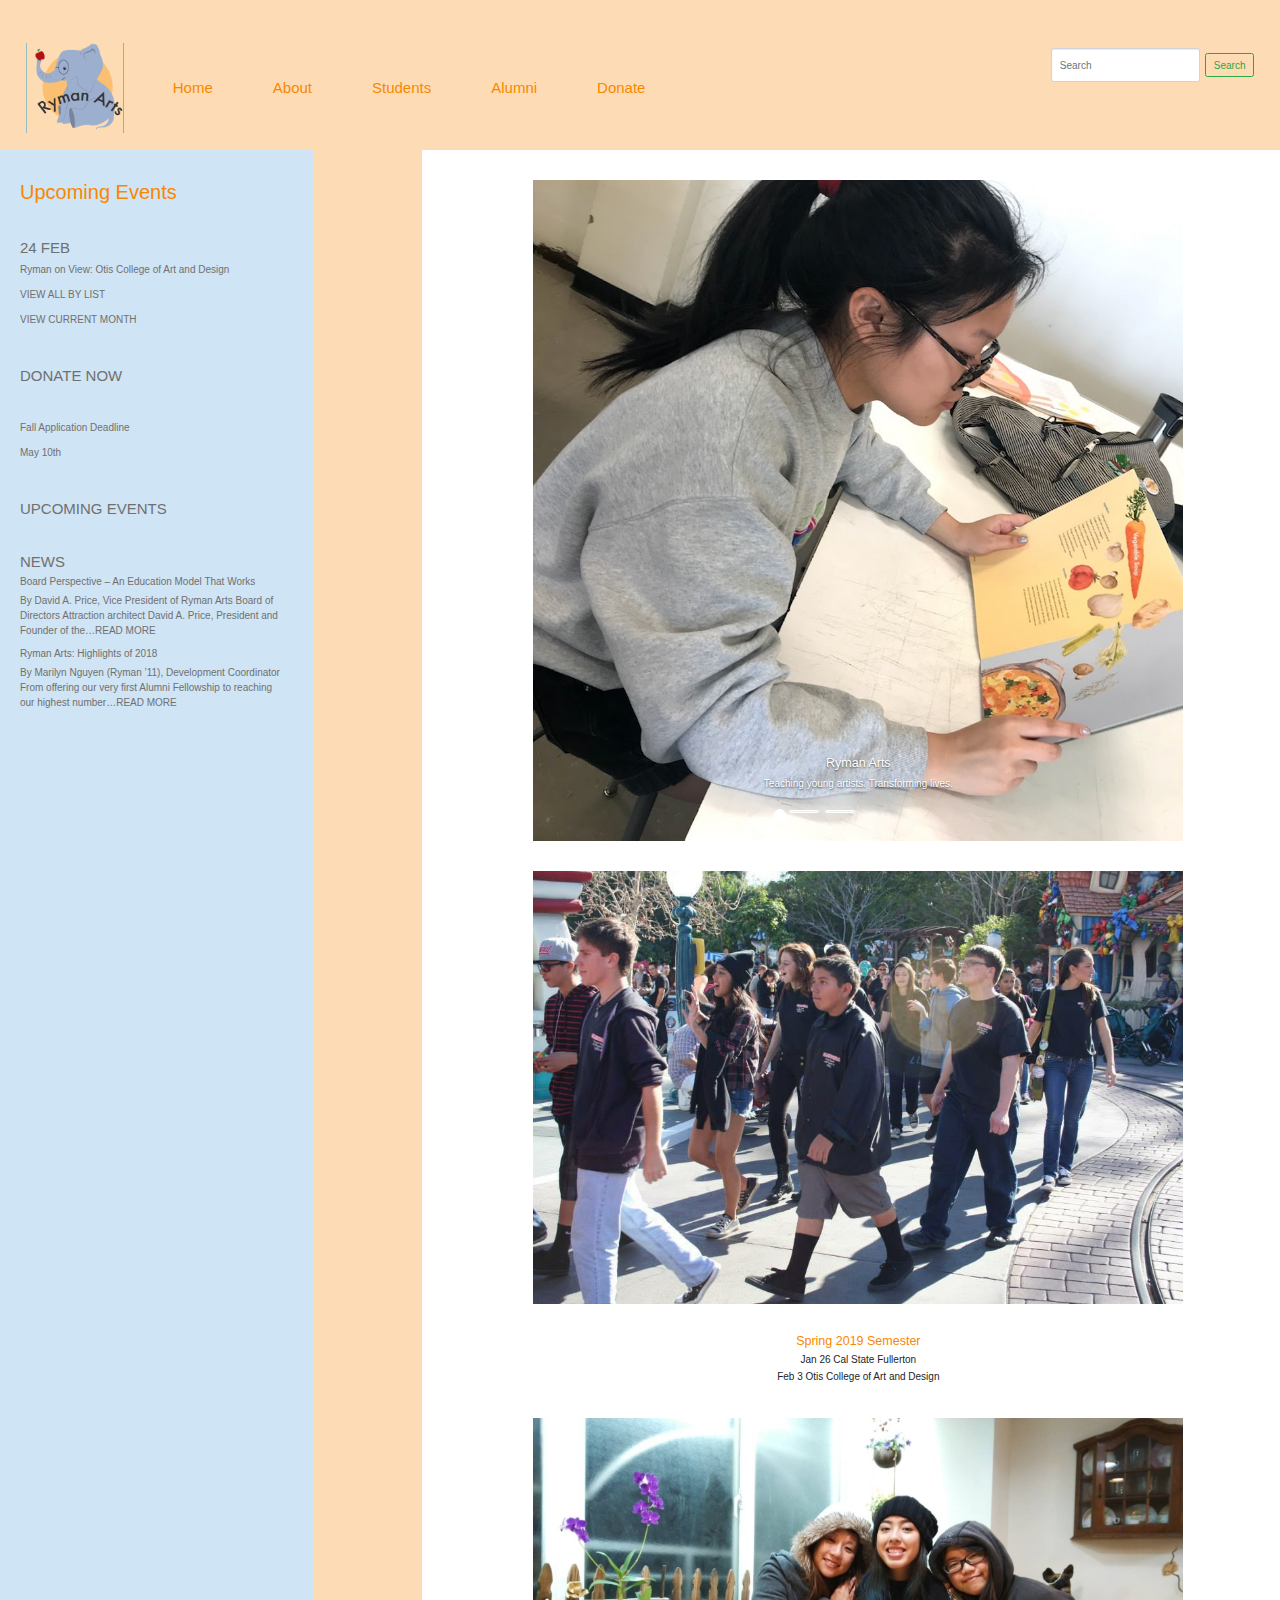
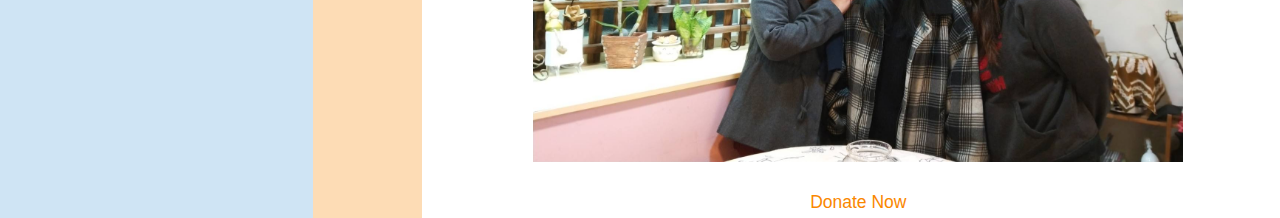
==== index.html @ 2bbf2f6f "blue side bar changed" ====
<!DOCTYPE html>
<html lang="en">

<head>
  <meta charset="utf-8">
  <title>Non Profit Page</title>
  <meta name="viewport" content="width=device-width, initial-scale=1">

  <!-- Bootstrap cdn -->
  <link rel="stylesheet" href="https://maxcdn.bootstrapcdn.com/bootstrap/4.1.3/css/bootstrap.min.css">
  <script src="https://ajax.googleapis.com/ajax/libs/jquery/3.2.1/jquery.min.js"></script>
  <script src="https://maxcdn.bootstrapcdn.com/bootstrap/3.3.7/js/bootstrap.min.js"></script>
  <link rel="stylesheet" href="https://cdnjs.cloudflare.com/ajax/libs/animate.css/3.5.2/animate.min.css">

  <!-- link to animation -->
  <link rel="stylesheet" href="https://cdnjs.cloudflare.com/ajax/libs/animate.css/3.5.2/animate.min.css">

  <!-- Font Awesome Glyphicons -->
  <link rel="stylesheet" href="https://use.fontawesome.com/releases/v5.7.2/css/all.css"
    integrity="sha384-fnmOCqbTlWIlj8LyTjo7mOUStjsKC4pOpQbqyi7RrhN7udi9RwhKkMHpvLbHG9Sr" crossorigin="anonymous">

  <!-- locall css style-->
  <link rel="stylesheet" href="assets/css/homepage.css">

  <!--social media buttons and login-->
  <meta name="viewport" content="width=device-width, initial-scale=1">
  <link rel="stylesheet" href="https://cdnjs.cloudflare.com/ajax/libs/font-awesome/4.7.0/css/font-awesome.min.css">
  <meta name="viewport" content="width=device-width, initial-scale=1">
  <link rel="stylesheet" href="https://maxcdn.bootstrapcdn.com/bootstrap/3.3.7/css/bootstrap.min.css">
  <script src="https://ajax.googleapis.com/ajax/libs/jquery/3.2.1/jquery.min.js"></script>
  <script src="https://maxcdn.bootstrapcdn.com/bootstrap/3.3.7/js/bootstrap.min.js"></script>

  <!-- MUY IMPORTANTE DOCUMENTATION -->
  <!-- https://getbootstrap.com/docs/4.0/components/navbar/ -->
  <!-- Required meta tags -->
  <meta charset="utf-8">
  <meta name="viewport" content="width=device-width, initial-scale=1, shrink-to-fit=no">

  <!-- Bootstrap CSS -->
  <!-- Bootstrap CSS -->
  <link rel="stylesheet" href="https://stackpath.bootstrapcdn.com/bootstrap/4.1.3/css/bootstrap.min.css">

  <!-- Optional JavaScript -->
  <script src="https://code.jquery.com/jquery-3.3.1.slim.min.js" crossorigin="anonymous"></script>
  <script src="https://cdnjs.cloudflare.com/ajax/libs/popper.js/1.14.3/umd/popper.min.js"></script>
  <script src="https://stackpath.bootstrapcdn.com/bootstrap/4.1.3/js/bootstrap.min.js"></script>

  <title>Navbars</title>
  <!-- common local css stylesheet -->
  <!-- <link rel="stylesheet" href="assets/css/style.css"> -->
  <link rel="stylesheet" href="assets/css/homepage.css">

</head>


<body style="background-color: #fddcb5">

  <!-- <nav class="navbar navbar-static-top navbar-light">
        <a class="navbar-brand" href="https://rcwong3.github.io/rymanArts/">
          <img src="assets/images/logo.png" width="130px" height="120px" alt="logo" height="" width="">
        </a>
        <div id="nav-contents">
          <div id="search-bar-contents">
            <form class="search-bar-expand" action="">
              <input type="search" id="search-input">
              <i class="fa fa-search expando"></i>
            </form>
          </div>
     
          <div id="toggle-contents">
            <button class="navbar-toggler" type="button" data-toggle="collapse" data-target="#collapsibleNavbar">
              <i class="fa fa-bars">
              </i>
            </button>
          </div>
        </div>
        <div class="collapse navbar-collapse" id="collapsibleNavbar">
          <ul class="navbar-nav mr-auto">
            <form class="form-inline">
              <li class="nav-item active col-sm-6 col-md-2 col-lg-2">
                <a class="nav-link" href="link">Home</a>
              </li>
              <li class="nav-item active col-sm-6 col-md-2 col-lg-2">
                <a class="nav-link" href="link">About Us</a>
              </li>
              <li class="nav-item active col-sm-6 col-md-2 col-lg-2">
                <a class="nav-link" href="link">Events</a>
              </li>
              <li class="nav-item active col-sm-6 col-md-2 col-lg-2">
                <a class="nav-link" href="linkr">CPR</a>
              </li>
              <li class="nav-item active col-sm-6 col-md-2 col-lg-2">
                <a class="nav-link" href="link">Donate</a>
              </li>
              <li class="nav-item active col-sm-6 col-md-2 col-lg-2">
                <a class="nav-link" href="link">Services Provided</a>
              </li>
            </form>
          </ul>
        </div>
      </nav> -->

  <nav class="navbar navbar-expand-lg navbar-light bg-light my-custom-nav">
    <a class="navbar-brand" href="index.html"><img src="assets/images/logo.png" class="img-fluid my-website-logo"></a>
    <button class="navbar-toggler" type="button" data-toggle="collapse" data-target="#navbarSupportedContent"
      aria-controls="navbarSupportedContent" aria-expanded="false" aria-label="Toggle navigation">
      <span class="navbar-toggler-icon"></span>
    </button>

    <div class="collapse navbar-collapse" id="navbarSupportedContent">
      <ul class="navbar-nav mr-auto">
        <li class="nav-item active custom-active-tab">
          <a class="nav-link" href="index.html">
            <h4 class="orange-text navbar-pad">Home</h4>
          </a>
        </li>
        <li class="nav-item active custom-active-tab">
          <a class="nav-link" href="about.html">
            <h4 class="orange-text navbar-pad">About</h4>
          </a>
        </li>
        <li class="nav-item active custom-active-tab">
          <a class="nav-link" href="students.html">
            <h4 class="orange-text navbar-pad">Students</h4>
          </a>
        </li>
        <li class="nav-item active custom-active-tab">
          <a class="nav-link" href="students.html">
            <h4 class="orange-text navbar-pad">Alumni</h4>
          </a>
        </li>
        <li class="nav-item active custom-active-tab">
          <a class="nav-link" href="students.html">
            <h4 class="orange-text navbar-pad">Donate</h4>
          </a>
        </li>
      </ul>
      <form class="form-inline my-2 my-lg-0">
        <input class="form-control mr-sm-2" type="search" placeholder="Search" aria-label="Search">
        <button class="btn btn-outline-success my-2 my-sm-0" type="submit">Search</button>
      </form>
    </div>



  </nav>


  <div class="container"></div>


  <div class="row">
    <div class="col-sm-3 side-blue">
      <div class="side-pad">
        <h2 class="orange-text">Upcoming Events</h2>
        <div class="section">
          <h4 class="dark-gray-text">24 FEB</h4>
          <p class="dark-gray-text">Ryman on View: Otis College of Art and Design</p>
          <a href="#">
            <P class="dark-gray-text">VIEW ALL BY LIST</P>
          </a>
          <a href="#">
            <P class="dark-gray-text">VIEW CURRENT MONTH</P>
          </a>
        </div>
        <div class="section">
          <a href="#">
            <h4 class="dark-gray-text">DONATE NOW</h4>
          </a>
        </div>
        <div class="section">
          <p class="dark-gray-text">Fall Application Deadline</p>
          <p class="dark-gray-text">May 10th</p>
        </div>
        <div class="section">
          <a href="#">
            <h4 class="dark-gray-text">UPCOMING EVENTS</h4>
          </a>
        </div>
        <div class="section">
          <a href="#">
            <h4 class="dark-gray-text">NEWS</h4>
          </a>
        </div>
        <div>
          <h6 class="dark-gray-text">Board Perspective – An Education Model That Works</h6>
          <p class="dark-gray-text">By David A. Price, Vice President of Ryman Arts Board of Directors Attraction
            architect David A. Price,
            President and Founder of the…READ MORE</p>
        </div>
        <div>
          <h6 class="dark-gray-text">Ryman Arts: Highlights of 2018</h6>
          <p class="dark-gray-text">By Marilyn Nguyen (Ryman ’11), Development Coordinator From offering our very first
            Alumni Fellowship to
            reaching our highest number…READ MORE</p>
        </div>
      </div>
    </div>


    <div class="col-1 ligtorange"></div>
    <div class="col-8 white">
      <div class="middle-pad1"></div>

      <div class="bd-example">

        <div id="carouselExampleCaptions" class="carousel slide" data-ride="carousel">
          <ol class="carousel-indicators">
            <li data-target="#carouselExampleCaptions" data-slide-to="0" class="active"></li>
            <li data-target="#carouselExampleCaptions" data-slide-to="1"></li>
            <li data-target="#carouselExampleCaptions" data-slide-to="2"></li>
          </ol>
          <div class="carousel-inner">
            <div class="carousel-item active">
              <img src="assets/images/jocelynAbout.jpg" class="d-block img-fluid image-center" width="650px"
                height="660px" alt="Jocelyn Slide">
              <div class="carousel-caption d-none d-md-block">
                <h5>Ryman Arts</h5>
                <p>Teaching young artists. Transforming lives.</p>
              </div>
            </div>
            <div class="carousel-item">
              <img src="assets/images/jesseSlide.jpg" class="d-block img-fluid image-center" width="650px"
                height="660px" alt="Jesse Slide">
              <div class="carousel-caption d-none d-md-block">
                <h5>Meeting a Vital Need</h5>
                <p>to foster the education of young artists</p>
              </div>
            </div>
            <div class="carousel-item">
              <img src="assets/images/graduationSlide.jpg" class="d-block img-fluid image-center" width="650px"
                height="660px" alt="Jasmine Slide">
              <div class="carousel-caption d-none d-md-block">
                <h5>Transforming Lives</h5>
                <p>by creating opportunities for artistic and personal growth</p>
              </div>
            </div>
          </div>
          <a class="carousel-control-prev" href="#carouselExampleCaptions" role="button" data-slide="prev">
            <span class="carousel-control-prev-icon" aria-hidden="true"></span>
            <span class="sr-only">Previous</span>
          </a>
          <a class="carousel-control-next" href="#carouselExampleCaptions" role="button" data-slide="next">
            <span class="carousel-control-next-icon" aria-hidden="true"></span>
            <span class="sr-only">Next</span>
          </a>
        </div>
      </div>


      <div class="section">
        <img src="assets/images/group.jpg" class="image-center img-fluid" width="650px" height="420px">
      </div>

      <div class="section">
        <h5 class="center orange-text">Spring 2019 Semester</h5>
        <h6 class="center">Jan 26 Cal State Fullerton</h6>
        <h6 class="center">Feb 3 Otis College of Art and Design</h6>
      </div>

      <div class="section">
        <img src="assets/images/group2.jpg" class="image-center img-fluid" width="650px" height="350">
      </div>

      <div class="section">
        <a href="#">
          <h3 class="center orange-text">Donate Now</h3>
        </a>

      </div>
    </div>
  </div>





  </div>
</body>

</html>
---- assets/css/homepage.css ----
img.img-fluid.my-website-logo {
  max-width: 100%;
  height: 90px;
}
nav.my-custom-nav {
  height: 130px;
  background-color:#fddcb5!important;
}


.navbar {
  height:auto;
}
#navbar-toggler {
  box-align:right;
}
.bg-custom {
  background-color:#fddcb5;
}

.navbar-pad{
  padding-top: 50px;
  padding-right:50px;
}
.dot {
  height: 25px;
  width: 25px;
  background-color: #F89521;
  border-radius: 50%;
  display: inline-block;  
}
.white{
  background:#FFFFFF;
}
.side-blue{
  background:#CFE4F4
}
.lightorange{
  background:#fddcb5;
}
.orange{
  background:#F9A746;
}

.orange-text{
  color:#FA8700;
}
.dark-gray-text{
  color:#707070;
}
.side-pad {
  padding-top: 30px;
  padding-right: 10px;
  padding-bottom: 30px;
  padding-left: 20px;
}

.section {
  padding-top: 30px;
}
.middle-pad1{
  padding-bottom: 30px;
  padding-left: 50px;
}
.center{
  text-align: center;
}

.image-center{
  display: block;
  margin-left: auto;
  margin-right: auto;
}

.img-fluid{ max-width: 100%; 
  height: auto;
}

.fa {
  padding-top: 20px;
  font-size: 30px;
  width: 50px;
  height:50px;
  text-align: center;
  text-decoration: none;
  margin: 5px 2px;
  border-radius: 50%;
}
.fa:hover {
    opacity: 0.7;
}
.fa-instagram {
  background: #125688;
  color: white;
}
.fa-facebook {
  background: #3B5998;
  color: white;
}
.fa-twitter {
  background: #55ACEE;
  color: white;
}
.fa-google {
  background: #dd4b39;
  color: white;
}
---- assets/css/homepage.css ----
img.img-fluid.my-website-logo {
  max-width: 100%;
  height: 90px;
}
nav.my-custom-nav {
  height: 130px;
  background-color:#fddcb5!important;
}


.navbar {
  height:auto;
}
#navbar-toggler {
  box-align:right;
}
.bg-custom {
  background-color:#fddcb5;
}

.navbar-pad{
  padding-top: 50px;
  padding-right:50px;
}
.dot {
  height: 25px;
  width: 25px;
  background-color: #F89521;
  border-radius: 50%;
  display: inline-block;  
}
.white{
  background:#FFFFFF;
}
.side-blue{
  background:#CFE4F4
}
.lightorange{
  background:#fddcb5;
}
.orange{
  background:#F9A746;
}

.orange-text{
  color:#FA8700;
}
.dark-gray-text{
  color:#707070;
}
.side-pad {
  padding-top: 30px;
  padding-right: 10px;
  padding-bottom: 30px;
  padding-left: 20px;
}

.section {
  padding-top: 30px;
}
.middle-pad1{
  padding-bottom: 30px;
  padding-left: 50px;
}
.center{
  text-align: center;
}

.image-center{
  display: block;
  margin-left: auto;
  margin-right: auto;
}

.img-fluid{ max-width: 100%; 
  height: auto;
}

.fa {
  padding-top: 20px;
  font-size: 30px;
  width: 50px;
  height:50px;
  text-align: center;
  text-decoration: none;
  margin: 5px 2px;
  border-radius: 50%;
}
.fa:hover {
    opacity: 0.7;
}
.fa-instagram {
  background: #125688;
  color: white;
}
.fa-facebook {
  background: #3B5998;
  color: white;
}
.fa-twitter {
  background: #55ACEE;
  color: white;
}
.fa-google {
  background: #dd4b39;
  color: white;
}
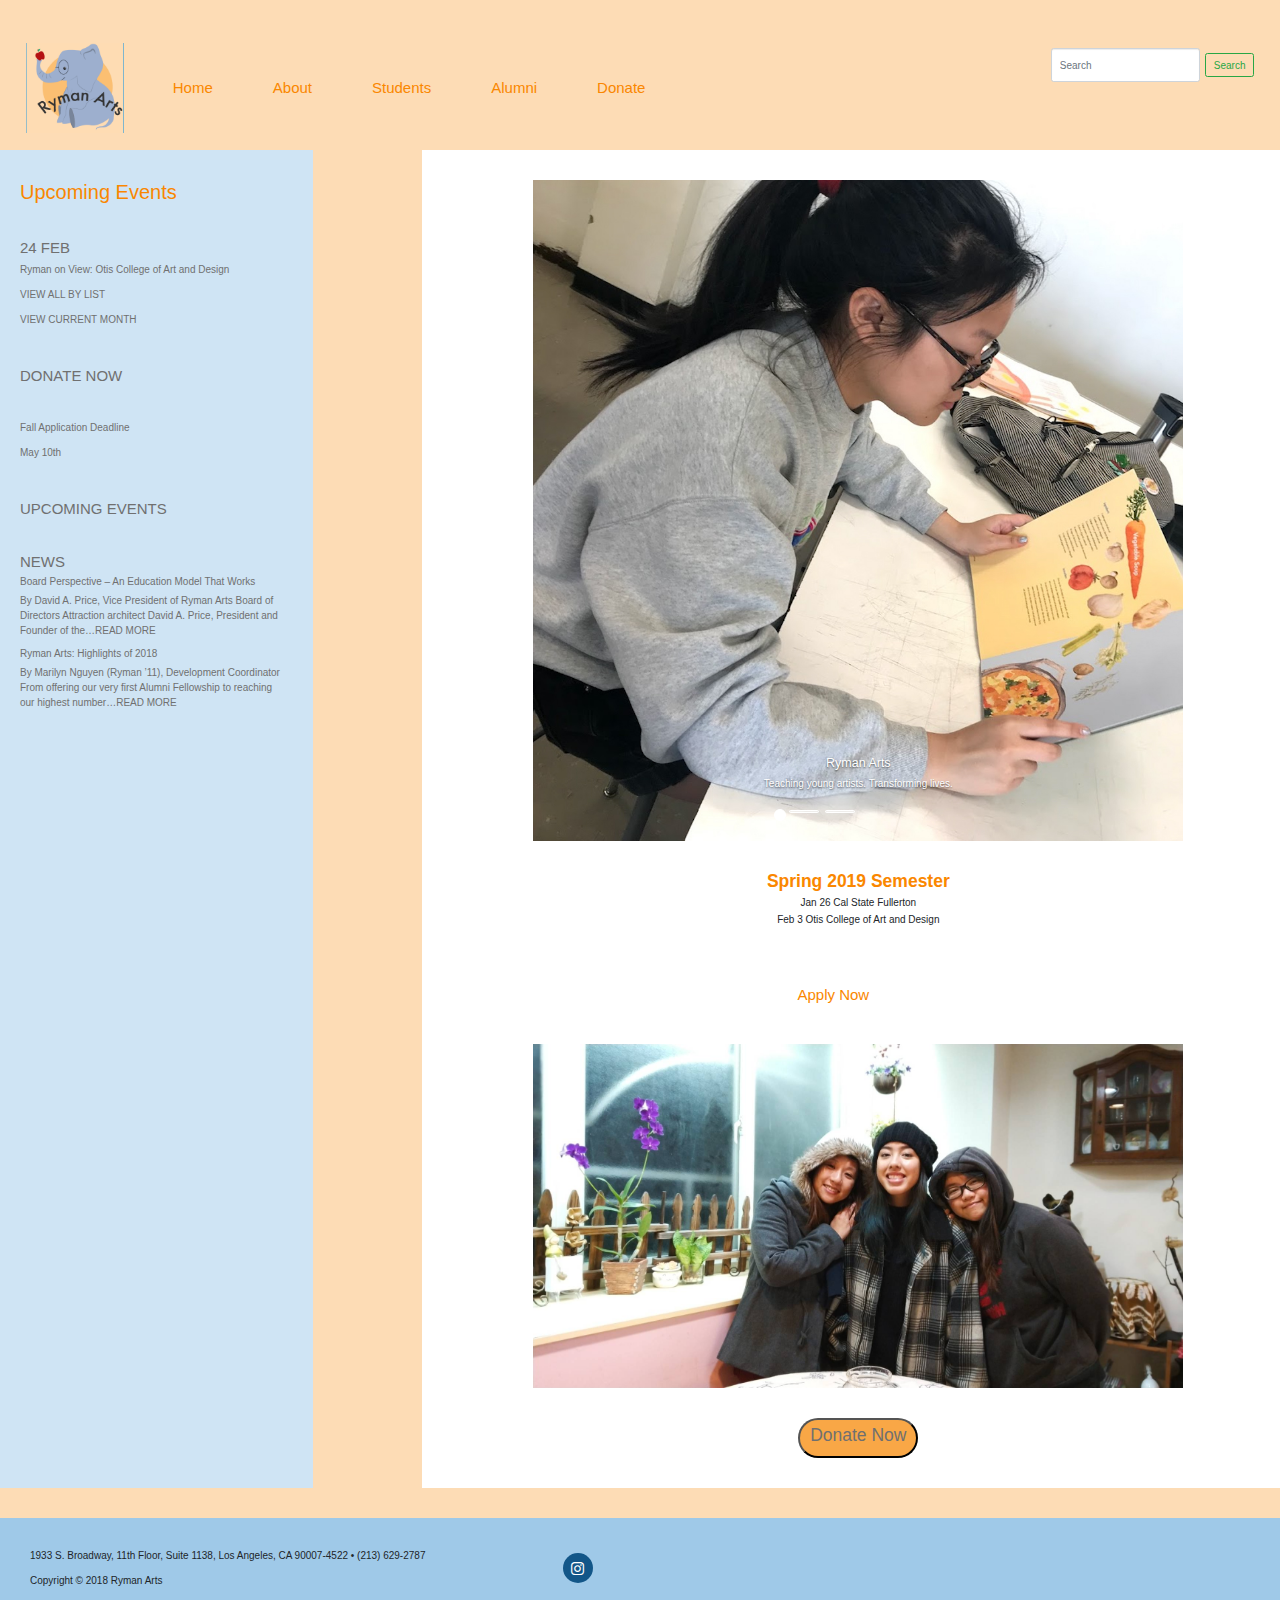
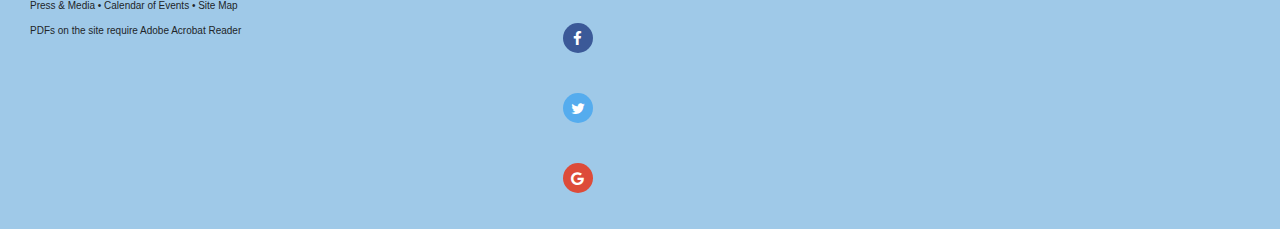
==== commit 487f9b15: "alumni images and descriptoins" ====
--- a/index.html
+++ b/index.html
@@ -125,7 +125,7 @@
           </a>
         </li>
         <li class="nav-item active custom-active-tab">
-          <a class="nav-link" href="students.html">
+          <a class="nav-link" href="alumni.html">
             <h4 class="orange-text navbar-pad">Alumni</h4>
           </a>
         </li>
@@ -198,7 +198,7 @@
     </div>
 
 
-    <div class="col-1 ligtorange"></div>
+    <div class="col-1"></div>
     <div class="col-8 white">
       <div class="middle-pad1"></div>
 
@@ -247,25 +247,52 @@
         </div>
       </div>
 
-
       <div class="section">
-        <img src="assets/images/group.jpg" class="image-center img-fluid" width="650px" height="420px">
-      </div>
-
-      <div class="section">
-        <h5 class="center orange-text">Spring 2019 Semester</h5>
+        <h3 class="center orange-text"><strong>Spring 2019 Semester</strong></h3>
         <h6 class="center">Jan 26 Cal State Fullerton</h6>
         <h6 class="center">Feb 3 Otis College of Art and Design</h6>
+        <a class="nav-link" href="#">
+            <h4 class="text-center orange-text navbar-pad">Apply Now</h4>
+        </a> 
       </div>
 
       <div class="section">
         <img src="assets/images/group2.jpg" class="image-center img-fluid" width="650px" height="350">
       </div>
 
+      
+<div class="section center section-bottom">
+    <button type="button" class="orange btn-lg rounded-button">
+        <a href="#"></a>
+      <h3 class="dark-gray-text">Donate Now</h3>
+      </button>
+</div>
+     
+    </div>
+  </div>
+
+  <div class="row section">
+    <div class="col-5 footer-blue">
       <div class="section">
-        <a href="#">
-          <h3 class="center orange-text">Donate Now</h3>
-        </a>
+        <p class="section-side">1933 S. Broadway, 11th Floor, Suite 1138, Los Angeles, CA 90007-4522 • (213) 629-2787
+        </p>
+        <p class="section-side">Copyright © 2018 Ryman Arts</p>
+        <p class="section-side">Press & Media • Calendar of Events • Site Map</p>
+        <p class="section-side section-bottom">PDFs on the site require Adobe Acrobat Reader</p>
+      </div>
+    </div>
+
+    <div class="col-7 footer-blue">
+      <div class="col-1 section">
+        <a href="#" class="fa fa-instagram"></a></div>
+      <div class="col-1 section">
+        <a href="#" class="fa fa-facebook"></a></div>
+      <div class="col-1 section">
+        <a href="#" class="fa fa-twitter"></a></div>
+      <div class="col-1 section">
+        <a href="#" class="fa fa-google"></a></div>
+      <div class="col-1 "></div>
+      <div class="col-2 section">
 
       </div>
     </div>
@@ -275,7 +302,7 @@
 
 
 
-  </div>
+
 </body>
 
 </html>--- a/assets/css/homepage.css
+++ b/assets/css/homepage.css
@@ -45,9 +45,14 @@
 .orange-text{
   color:#FA8700;
 }
+
 .dark-gray-text{
   color:#707070;
 }
+.rounded-button{
+  border-radius: 20px;
+}
+
 .side-pad {
   padding-top: 30px;
   padding-right: 10px;
@@ -57,6 +62,13 @@
 
 .section {
   padding-top: 30px;
+}
+.section-bottom {
+  padding-bottom: 30px;
+}
+.section-side {
+  padding-left:30px;
+  padding-right: 30px;
 }
 .middle-pad1{
   padding-bottom: 30px;
@@ -76,11 +88,15 @@
   height: auto;
 }
 
+
+.footer-blue{
+  background:#9FC9E8
+}
 .fa {
-  padding-top: 20px;
-  font-size: 30px;
-  width: 50px;
-  height:50px;
+  padding-top: 8px;
+  font-size: 15px;
+  width: 30px;
+  height:30px;
   text-align: center;
   text-decoration: none;
   margin: 5px 2px;
--- a/assets/css/homepage.css
+++ b/assets/css/homepage.css
@@ -45,9 +45,14 @@
 .orange-text{
   color:#FA8700;
 }
+
 .dark-gray-text{
   color:#707070;
 }
+.rounded-button{
+  border-radius: 20px;
+}
+
 .side-pad {
   padding-top: 30px;
   padding-right: 10px;
@@ -57,6 +62,13 @@
 
 .section {
   padding-top: 30px;
+}
+.section-bottom {
+  padding-bottom: 30px;
+}
+.section-side {
+  padding-left:30px;
+  padding-right: 30px;
 }
 .middle-pad1{
   padding-bottom: 30px;
@@ -76,11 +88,15 @@
   height: auto;
 }
 
+
+.footer-blue{
+  background:#9FC9E8
+}
 .fa {
-  padding-top: 20px;
-  font-size: 30px;
-  width: 50px;
-  height:50px;
+  padding-top: 8px;
+  font-size: 15px;
+  width: 30px;
+  height:30px;
   text-align: center;
   text-decoration: none;
   margin: 5px 2px;
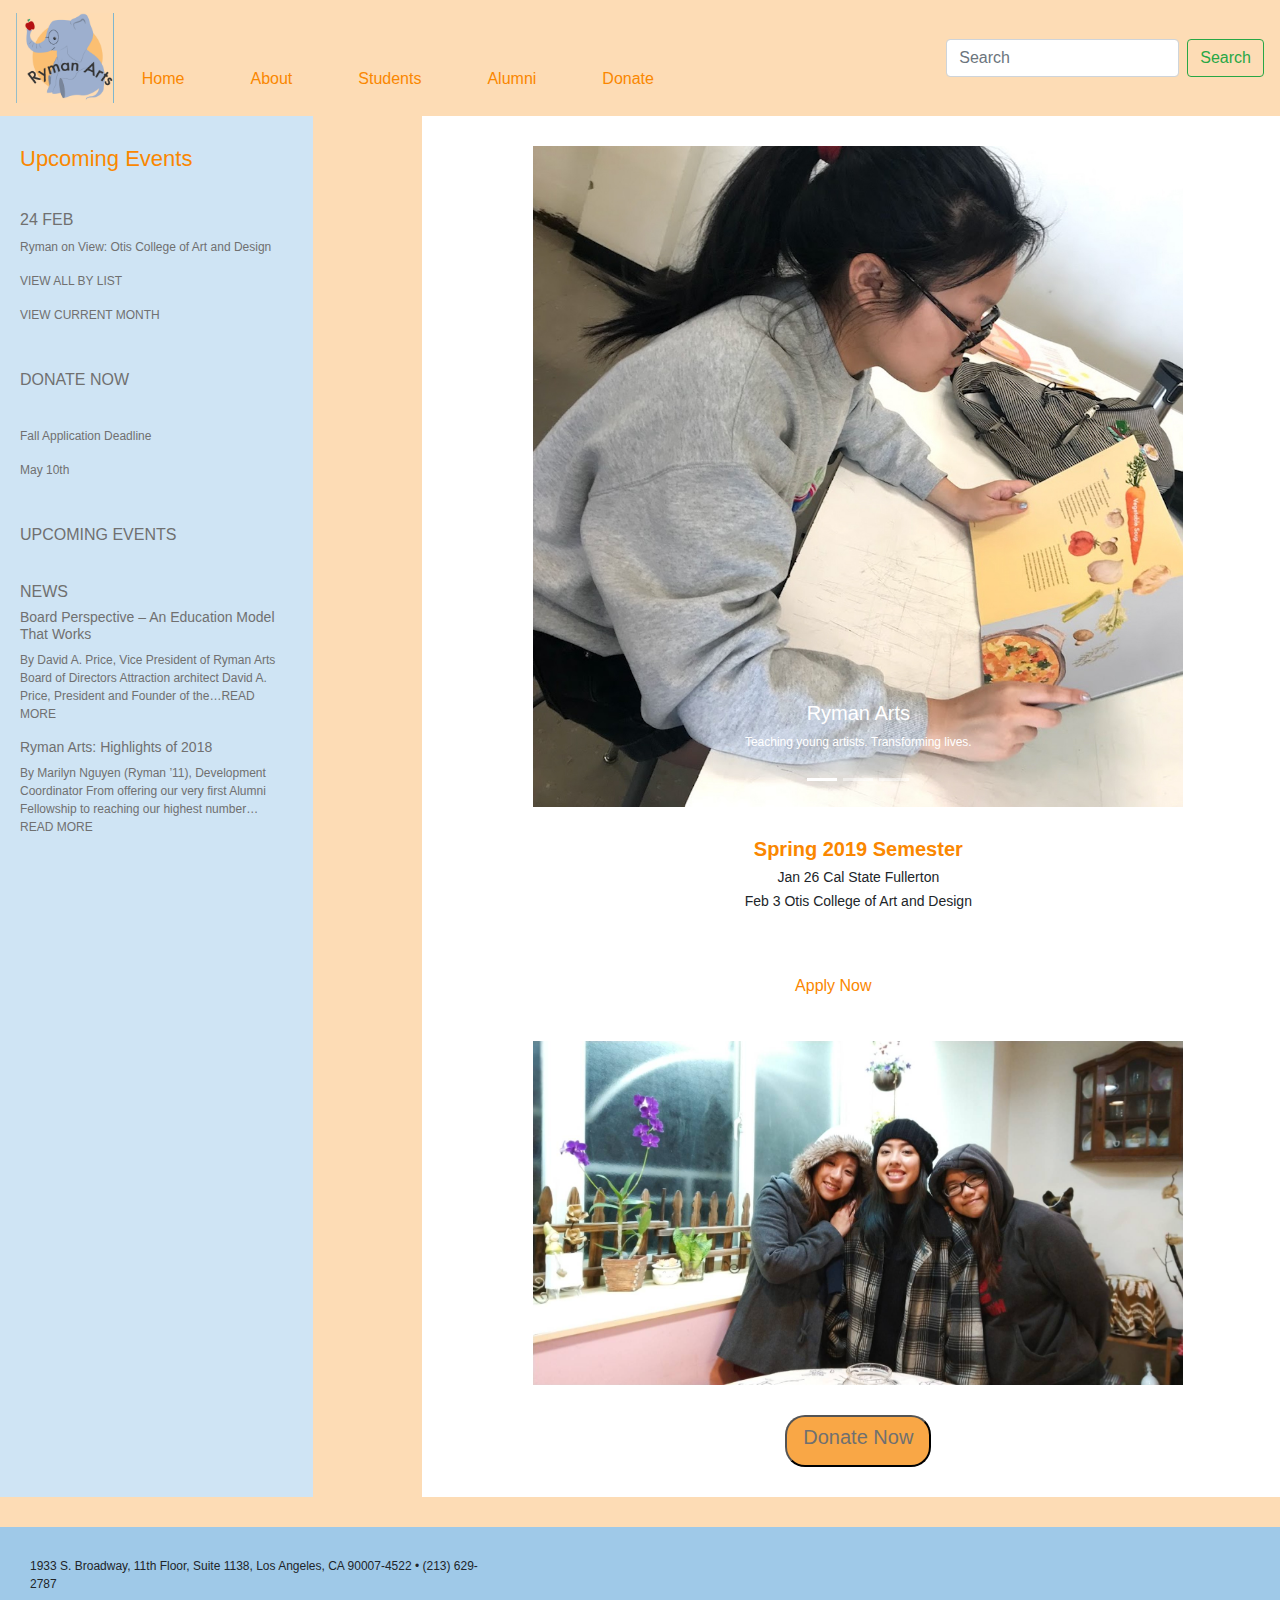
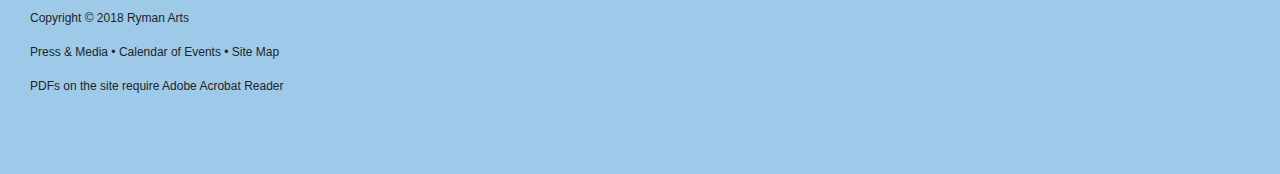
==== commit e63d74e3: "text size" ====
--- a/index.html
+++ b/index.html
@@ -3,40 +3,8 @@
 
 <head>
   <meta charset="utf-8">
-  <title>Non Profit Page</title>
-  <meta name="viewport" content="width=device-width, initial-scale=1">
-
-  <!-- Bootstrap cdn -->
-  <link rel="stylesheet" href="https://maxcdn.bootstrapcdn.com/bootstrap/4.1.3/css/bootstrap.min.css">
-  <script src="https://ajax.googleapis.com/ajax/libs/jquery/3.2.1/jquery.min.js"></script>
-  <script src="https://maxcdn.bootstrapcdn.com/bootstrap/3.3.7/js/bootstrap.min.js"></script>
-  <link rel="stylesheet" href="https://cdnjs.cloudflare.com/ajax/libs/animate.css/3.5.2/animate.min.css">
-
-  <!-- link to animation -->
-  <link rel="stylesheet" href="https://cdnjs.cloudflare.com/ajax/libs/animate.css/3.5.2/animate.min.css">
-
-  <!-- Font Awesome Glyphicons -->
-  <link rel="stylesheet" href="https://use.fontawesome.com/releases/v5.7.2/css/all.css"
-    integrity="sha384-fnmOCqbTlWIlj8LyTjo7mOUStjsKC4pOpQbqyi7RrhN7udi9RwhKkMHpvLbHG9Sr" crossorigin="anonymous">
-
-  <!-- locall css style-->
-  <link rel="stylesheet" href="assets/css/homepage.css">
-
-  <!--social media buttons and login-->
-  <meta name="viewport" content="width=device-width, initial-scale=1">
-  <link rel="stylesheet" href="https://cdnjs.cloudflare.com/ajax/libs/font-awesome/4.7.0/css/font-awesome.min.css">
-  <meta name="viewport" content="width=device-width, initial-scale=1">
-  <link rel="stylesheet" href="https://maxcdn.bootstrapcdn.com/bootstrap/3.3.7/css/bootstrap.min.css">
-  <script src="https://ajax.googleapis.com/ajax/libs/jquery/3.2.1/jquery.min.js"></script>
-  <script src="https://maxcdn.bootstrapcdn.com/bootstrap/3.3.7/js/bootstrap.min.js"></script>
-
-  <!-- MUY IMPORTANTE DOCUMENTATION -->
-  <!-- https://getbootstrap.com/docs/4.0/components/navbar/ -->
-  <!-- Required meta tags -->
-  <meta charset="utf-8">
   <meta name="viewport" content="width=device-width, initial-scale=1, shrink-to-fit=no">
-
-  <!-- Bootstrap CSS -->
+  <title>name of your non profit</title>
   <!-- Bootstrap CSS -->
   <link rel="stylesheet" href="https://stackpath.bootstrapcdn.com/bootstrap/4.1.3/css/bootstrap.min.css">
 
@@ -45,7 +13,6 @@
   <script src="https://cdnjs.cloudflare.com/ajax/libs/popper.js/1.14.3/umd/popper.min.js"></script>
   <script src="https://stackpath.bootstrapcdn.com/bootstrap/4.1.3/js/bootstrap.min.js"></script>
 
-  <title>Navbars</title>
   <!-- common local css stylesheet -->
   <!-- <link rel="stylesheet" href="assets/css/style.css"> -->
   <link rel="stylesheet" href="assets/css/homepage.css">
@@ -54,51 +21,6 @@
 
 
 <body style="background-color: #fddcb5">
-
-  <!-- <nav class="navbar navbar-static-top navbar-light">
-        <a class="navbar-brand" href="https://rcwong3.github.io/rymanArts/">
-          <img src="assets/images/logo.png" width="130px" height="120px" alt="logo" height="" width="">
-        </a>
-        <div id="nav-contents">
-          <div id="search-bar-contents">
-            <form class="search-bar-expand" action="">
-              <input type="search" id="search-input">
-              <i class="fa fa-search expando"></i>
-            </form>
-          </div>
-     
-          <div id="toggle-contents">
-            <button class="navbar-toggler" type="button" data-toggle="collapse" data-target="#collapsibleNavbar">
-              <i class="fa fa-bars">
-              </i>
-            </button>
-          </div>
-        </div>
-        <div class="collapse navbar-collapse" id="collapsibleNavbar">
-          <ul class="navbar-nav mr-auto">
-            <form class="form-inline">
-              <li class="nav-item active col-sm-6 col-md-2 col-lg-2">
-                <a class="nav-link" href="link">Home</a>
-              </li>
-              <li class="nav-item active col-sm-6 col-md-2 col-lg-2">
-                <a class="nav-link" href="link">About Us</a>
-              </li>
-              <li class="nav-item active col-sm-6 col-md-2 col-lg-2">
-                <a class="nav-link" href="link">Events</a>
-              </li>
-              <li class="nav-item active col-sm-6 col-md-2 col-lg-2">
-                <a class="nav-link" href="linkr">CPR</a>
-              </li>
-              <li class="nav-item active col-sm-6 col-md-2 col-lg-2">
-                <a class="nav-link" href="link">Donate</a>
-              </li>
-              <li class="nav-item active col-sm-6 col-md-2 col-lg-2">
-                <a class="nav-link" href="link">Services Provided</a>
-              </li>
-            </form>
-          </ul>
-        </div>
-      </nav> -->
 
   <nav class="navbar navbar-expand-lg navbar-light bg-light my-custom-nav">
     <a class="navbar-brand" href="index.html"><img src="assets/images/logo.png" class="img-fluid my-website-logo"></a>
@@ -130,7 +52,7 @@
           </a>
         </li>
         <li class="nav-item active custom-active-tab">
-          <a class="nav-link" href="students.html">
+          <a class="nav-link" href="donate.html">
             <h4 class="orange-text navbar-pad">Donate</h4>
           </a>
         </li>
@@ -140,22 +62,15 @@
         <button class="btn btn-outline-success my-2 my-sm-0" type="submit">Search</button>
       </form>
     </div>
-
-
-
   </nav>
 
-
-  <div class="container"></div>
-
-
   <div class="row">
-    <div class="col-sm-3 side-blue">
+    <div class="col-sm-12 col-md-3  side-blue">
       <div class="side-pad">
         <h2 class="orange-text">Upcoming Events</h2>
         <div class="section">
           <h4 class="dark-gray-text">24 FEB</h4>
-          <p class="dark-gray-text">Ryman on View: Otis College of Art and Design</p>
+          <p class="dark-gray-text a">Ryman on View: Otis College of Art and Design</p>
           <a href="#">
             <P class="dark-gray-text">VIEW ALL BY LIST</P>
           </a>
@@ -164,7 +79,7 @@
           </a>
         </div>
         <div class="section">
-          <a href="#">
+          <a href="donate.html">
             <h4 class="dark-gray-text">DONATE NOW</h4>
           </a>
         </div>
@@ -198,8 +113,8 @@
     </div>
 
 
-    <div class="col-1"></div>
-    <div class="col-8 white">
+    <div class="col-md-1"></div>
+    <div class="col-sm-12 col-md-8 white">
       <div class="middle-pad1"></div>
 
       <div class="bd-example">
@@ -252,22 +167,22 @@
         <h6 class="center">Jan 26 Cal State Fullerton</h6>
         <h6 class="center">Feb 3 Otis College of Art and Design</h6>
         <a class="nav-link" href="#">
-            <h4 class="text-center orange-text navbar-pad">Apply Now</h4>
-        </a> 
+          <h4 class="text-center orange-text navbar-pad">Apply Now</h4>
+        </a>
       </div>
 
       <div class="section">
         <img src="assets/images/group2.jpg" class="image-center img-fluid" width="650px" height="350">
       </div>
 
-      
-<div class="section center section-bottom">
-    <button type="button" class="orange btn-lg rounded-button">
-        <a href="#"></a>
-      <h3 class="dark-gray-text">Donate Now</h3>
-      </button>
-</div>
-     
+
+      <div class="section center section-bottom">
+        <button type="button" class="orange btn-lg rounded-button">
+          <a href="donate.html"></a>
+          <h3 class="dark-gray-text">Donate Now</h3>
+        </button>
+      </div>
+
     </div>
   </div>
 
@@ -297,12 +212,6 @@
       </div>
     </div>
   </div>
-
-
-
-
-
-
 </body>
 
 </html>--- a/assets/css/homepage.css
+++ b/assets/css/homepage.css
@@ -3,9 +3,10 @@
   height: 90px;
 }
 nav.my-custom-nav {
-  height: 130px;
+  /* height: 130px; */
   background-color:#fddcb5!important;
 }
+
 
 
 .navbar {
@@ -49,6 +50,8 @@
 .dark-gray-text{
   color:#707070;
 }
+
+
 .rounded-button{
   border-radius: 20px;
 }
@@ -92,6 +95,35 @@
 .footer-blue{
   background:#9FC9E8
 }
+
+p {
+  font-size: 12px;
+}
+
+h1{
+  font-size: 32px;
+}
+
+h2{
+  font-size: 22px;
+}
+
+h3{
+  font-size: 20px;
+}
+
+h4{
+  font-size: 18px;
+}
+
+h4{
+  font-size: 16px;
+}
+
+h6{
+  font-size:14px;
+}
+
 .fa {
   padding-top: 8px;
   font-size: 15px;
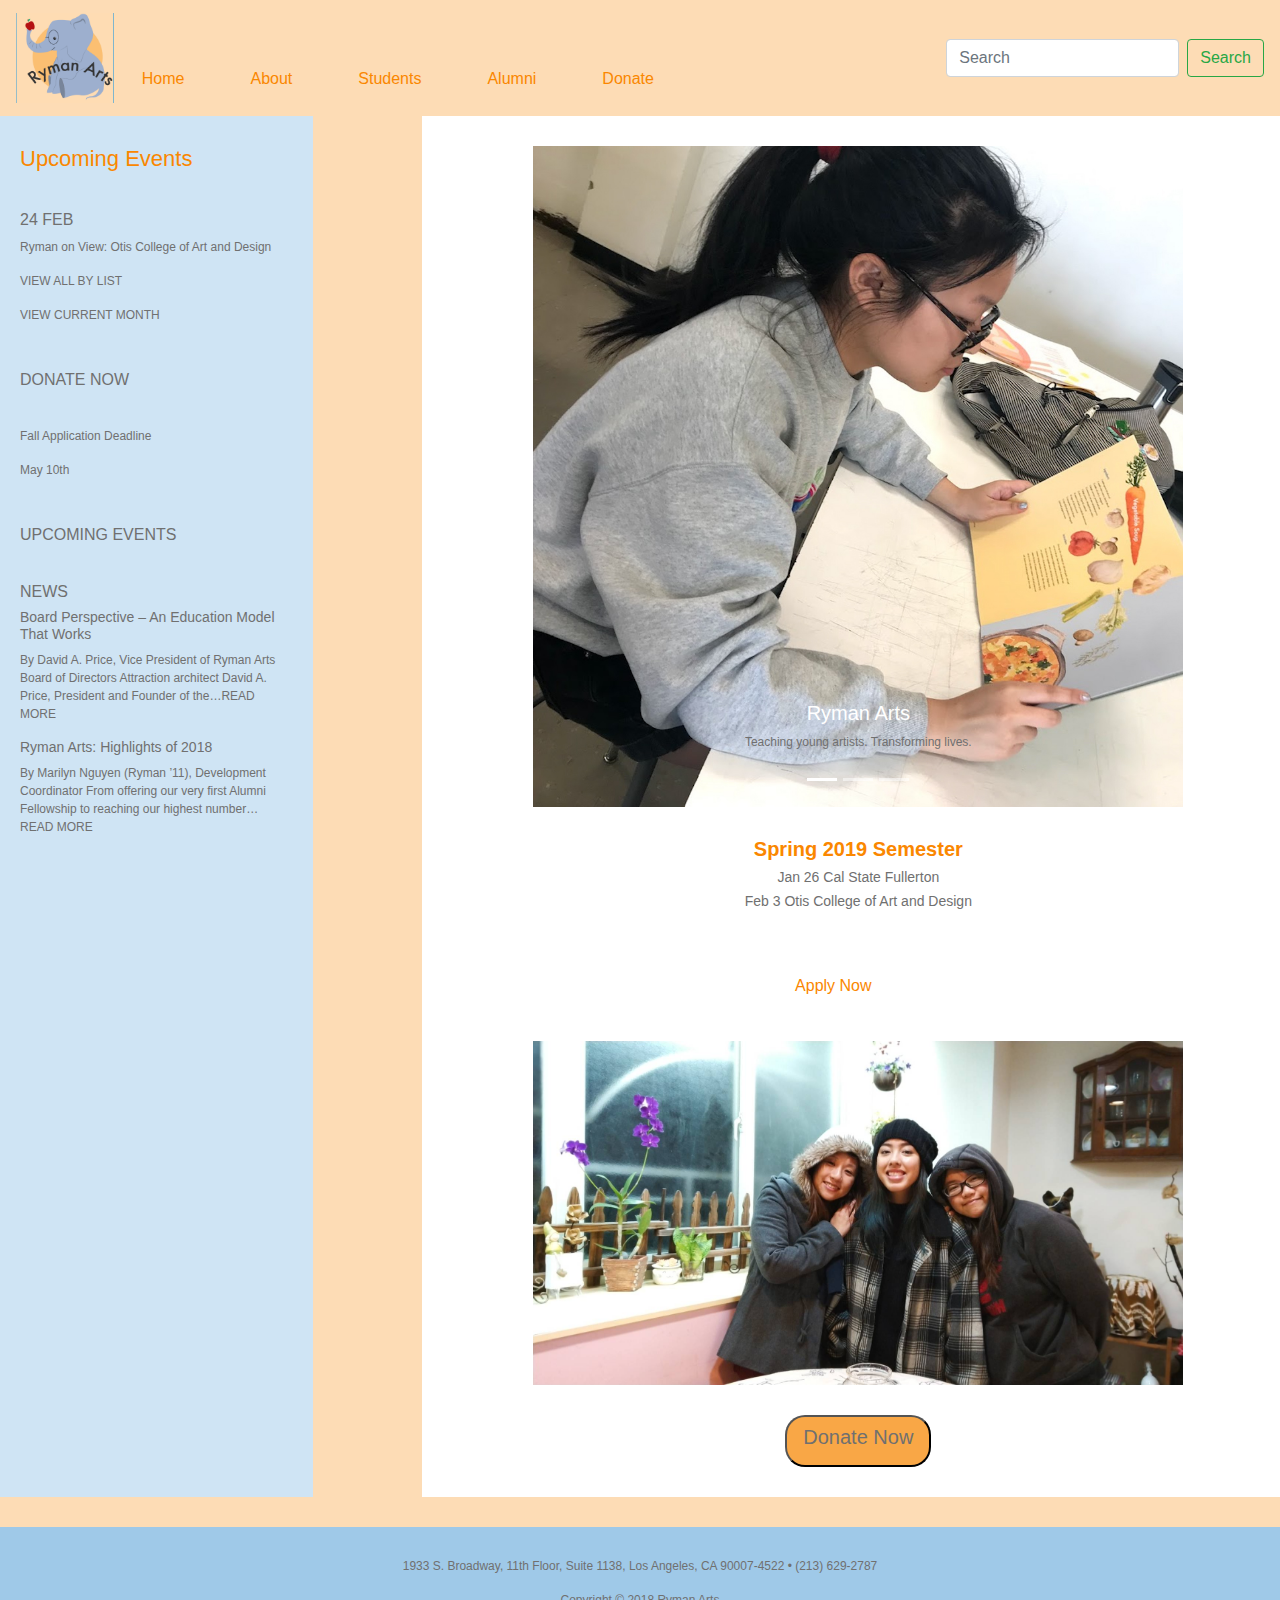
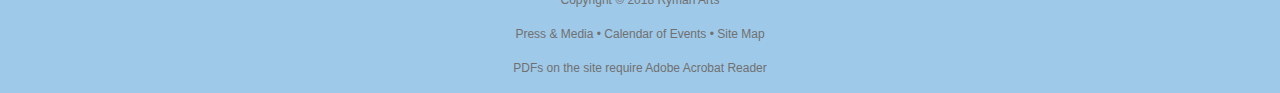
==== commit 36422e73: "change text color" ====
--- a/index.html
+++ b/index.html
@@ -164,8 +164,8 @@
 
       <div class="section">
         <h3 class="center orange-text"><strong>Spring 2019 Semester</strong></h3>
-        <h6 class="center">Jan 26 Cal State Fullerton</h6>
-        <h6 class="center">Feb 3 Otis College of Art and Design</h6>
+        <h6 class="center dark-gray-text">Jan 26 Cal State Fullerton</h6>
+        <h6 class="center dark-gray-text">Feb 3 Otis College of Art and Design</h6>
         <a class="nav-link" href="#">
           <h4 class="text-center orange-text navbar-pad">Apply Now</h4>
         </a>
@@ -185,31 +185,18 @@
 
     </div>
   </div>
-
   <div class="row section">
-    <div class="col-5 footer-blue">
-      <div class="section">
-        <p class="section-side">1933 S. Broadway, 11th Floor, Suite 1138, Los Angeles, CA 90007-4522 • (213) 629-2787
-        </p>
-        <p class="section-side">Copyright © 2018 Ryman Arts</p>
-        <p class="section-side">Press & Media • Calendar of Events • Site Map</p>
-        <p class="section-side section-bottom">PDFs on the site require Adobe Acrobat Reader</p>
-      </div>
-    </div>
-
-    <div class="col-7 footer-blue">
-      <div class="col-1 section">
-        <a href="#" class="fa fa-instagram"></a></div>
-      <div class="col-1 section">
-        <a href="#" class="fa fa-facebook"></a></div>
-      <div class="col-1 section">
-        <a href="#" class="fa fa-twitter"></a></div>
-      <div class="col-1 section">
-        <a href="#" class="fa fa-google"></a></div>
-      <div class="col-1 "></div>
-      <div class="col-2 section">
-
-      </div>
+      <div class="col-12 footer-blue">
+          <div class="section">
+              <p class="center">1933 S. Broadway, 11th Floor, Suite 1138, Los Angeles, CA 90007-4522 • (213)
+                  629-2787</p>
+              <p class="center">Copyright © 2018 Ryman Arts</p>
+              <p class="center">Press & Media • Calendar of Events • Site Map</p>
+              <p class="center">PDFs on the site require Adobe Acrobat Reader</p>
+          </div>
+      </div>
+  </div>
+  
     </div>
   </div>
 </body>
--- a/assets/css/homepage.css
+++ b/assets/css/homepage.css
@@ -98,6 +98,7 @@
 
 p {
   font-size: 12px;
+  color:#707070;
 }
 
 h1{
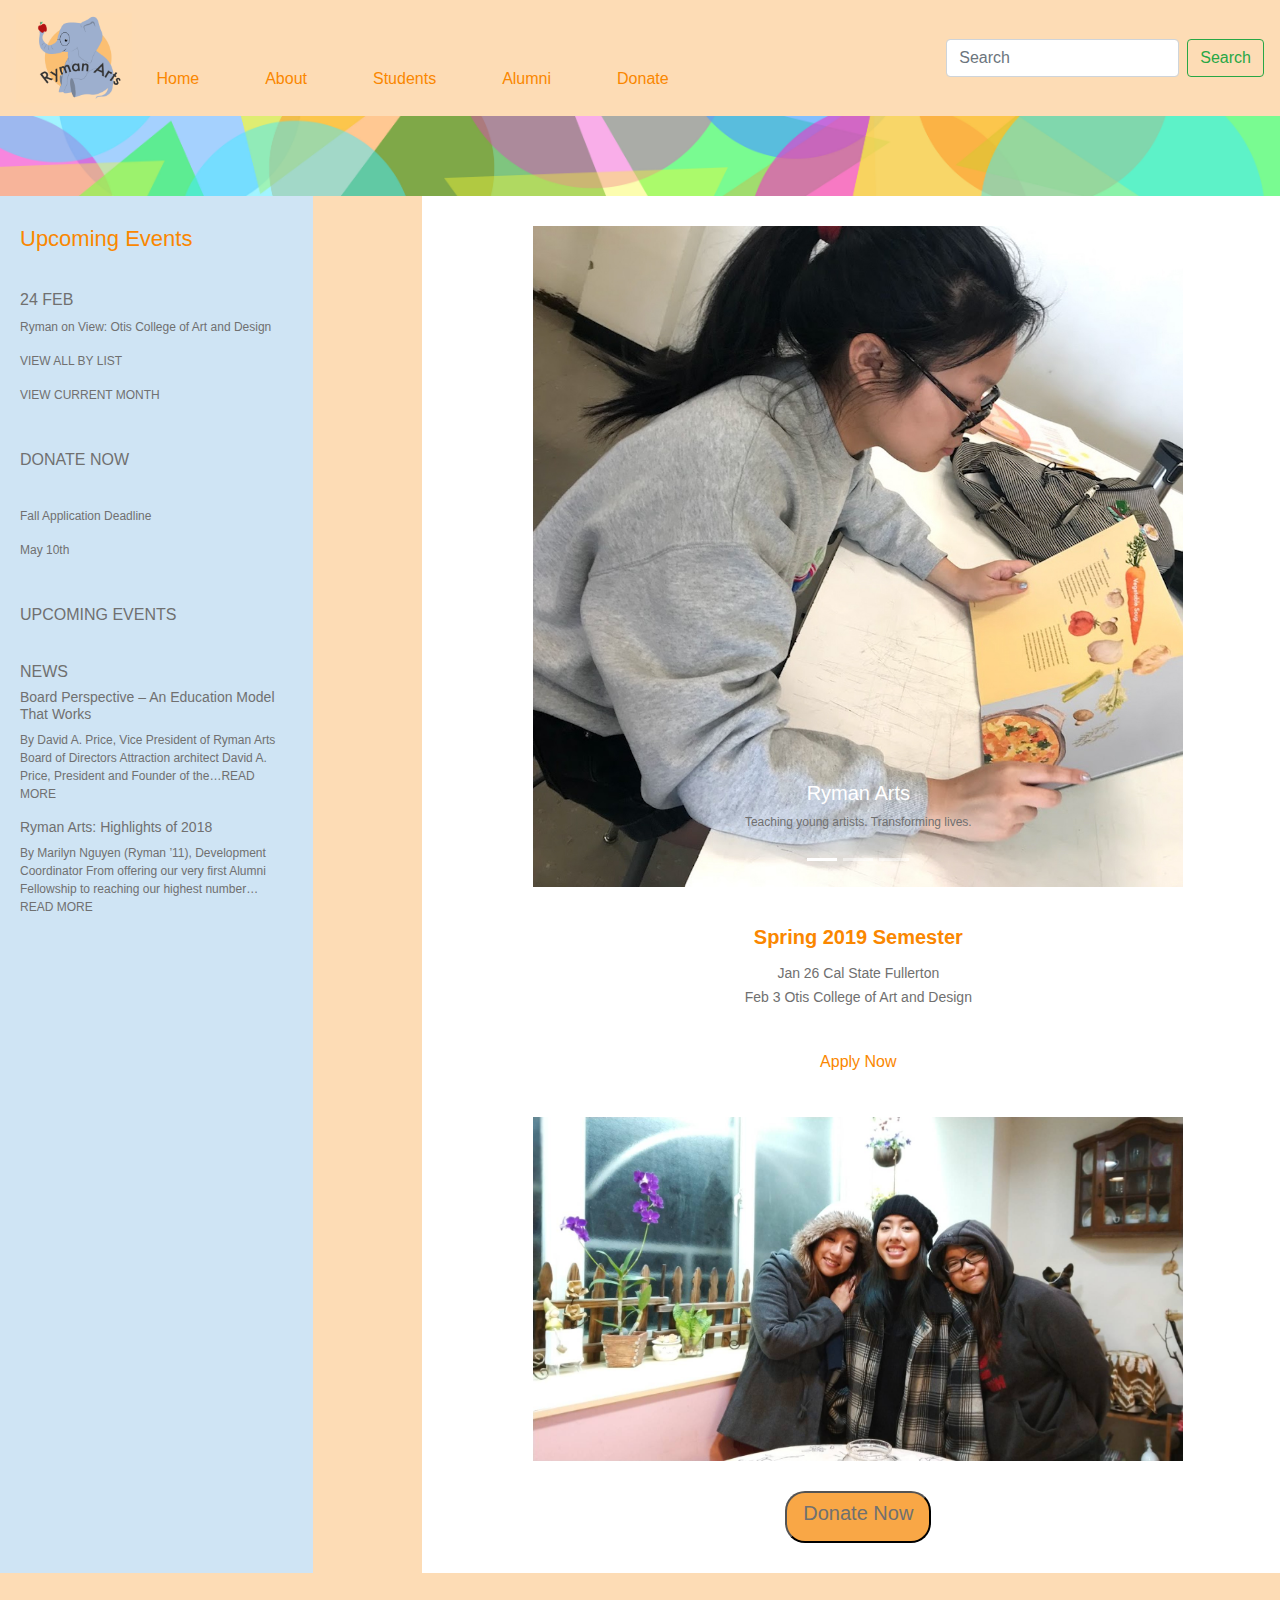
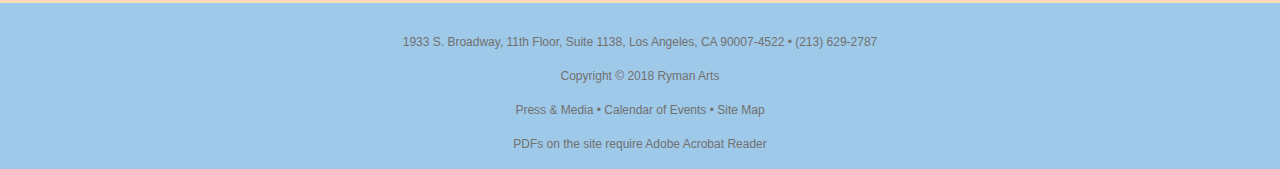
==== commit 77337a5a: "change logo" ====
--- a/index.html
+++ b/index.html
@@ -4,7 +4,7 @@
 <head>
   <meta charset="utf-8">
   <meta name="viewport" content="width=device-width, initial-scale=1, shrink-to-fit=no">
-  <title>name of your non profit</title>
+  <title>Ryman Arts</title>
   <!-- Bootstrap CSS -->
   <link rel="stylesheet" href="https://stackpath.bootstrapcdn.com/bootstrap/4.1.3/css/bootstrap.min.css">
 
@@ -23,7 +23,7 @@
 <body style="background-color: #fddcb5">
 
   <nav class="navbar navbar-expand-lg navbar-light bg-light my-custom-nav">
-    <a class="navbar-brand" href="index.html"><img src="assets/images/logo.png" class="img-fluid my-website-logo"></a>
+    <a class="navbar-brand" href="index.html"><img src="assets/images/logo_new.png" class="img-fluid my-website-logo"></a>
     <button class="navbar-toggler" type="button" data-toggle="collapse" data-target="#navbarSupportedContent"
       aria-controls="navbarSupportedContent" aria-expanded="false" aria-label="Toggle navigation">
       <span class="navbar-toggler-icon"></span>
@@ -63,6 +63,12 @@
       </form>
     </div>
   </nav>
+
+  <div class="row">
+    <div class="col-sm-12">
+      <img src="assets/images/topbar_FIN.jpg" class="img-fluid" alt="">
+    </div>
+  </div>
 
   <div class="row">
     <div class="col-sm-12 col-md-3  side-blue">
@@ -163,11 +169,12 @@
       </div>
 
       <div class="section">
-        <h3 class="center orange-text"><strong>Spring 2019 Semester</strong></h3>
+          <a class="nav-link" href="#"> 
+        <h3 class="center orange-text"><strong>Spring 2019 Semester</strong></h3></a>
         <h6 class="center dark-gray-text">Jan 26 Cal State Fullerton</h6>
         <h6 class="center dark-gray-text">Feb 3 Otis College of Art and Design</h6>
         <a class="nav-link" href="#">
-          <h4 class="text-center orange-text navbar-pad">Apply Now</h4>
+          <h4 class="center orange-text section ">Apply Now</h4>
         </a>
       </div>
 
--- a/assets/css/homepage.css
+++ b/assets/css/homepage.css
@@ -134,24 +134,4 @@
   text-decoration: none;
   margin: 5px 2px;
   border-radius: 50%;
-}
-.fa:hover {
-    opacity: 0.7;
-}
-.fa-instagram {
-  background: #125688;
-  color: white;
-}
-.fa-facebook {
-  background: #3B5998;
-  color: white;
-}
-.fa-twitter {
-  background: #55ACEE;
-  color: white;
-}
-.fa-google {
-  background: #dd4b39;
-  color: white;
-}
-
+}